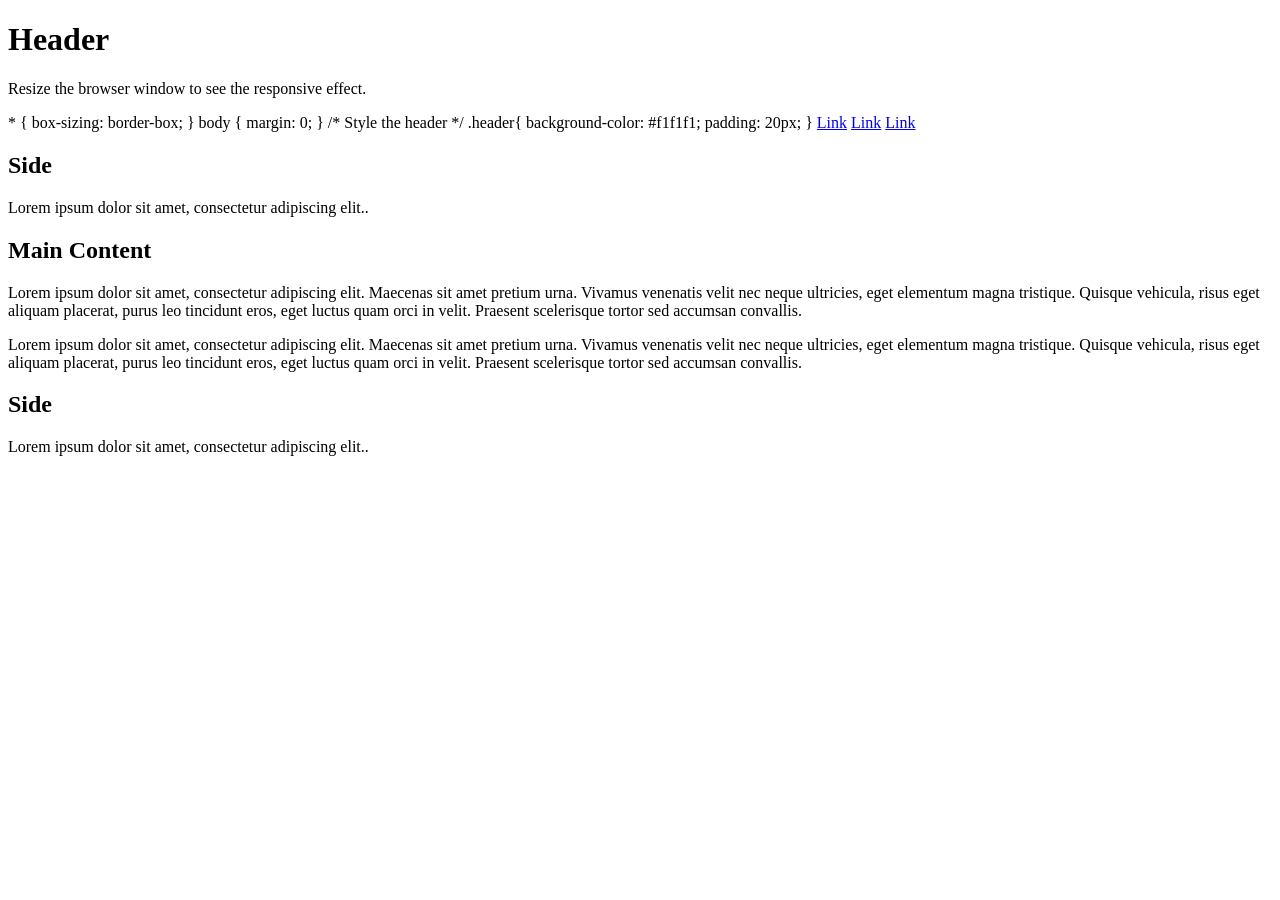
==== index.html @ b2dd4249 "Add files via upload" ====
<!DOCTYPE html>
<html lang="en">
<head>
<title>CSS Website Layout</title>
</head>
<body>
<div class="header">
<h1>Header</h1>
<p>Resize the browser window to see the
responsive effect.</p>
</div>
<div class="topnav">

* {
box-sizing: border-box;
}

body {
margin: 0;
}

/* Style the header */
.header{
background-color: #f1f1f1;
padding: 20px;
}

<a href="#">Link</a>
<a href="#">Link</a>
<a href="#">Link</a>
</div>
<div class="row">
<div class="column side">
<h2>Side</h2>
<p>Lorem ipsum dolor sit amet, consectetur
adipiscing elit..</p>
</div>
<div class="column middle">
<h2>Main Content</h2>
<p>Lorem ipsum dolor sit amet, consectetur
adipiscing elit. Maecenas sit amet pretium urna.
Vivamus venenatis velit nec neque ultricies, eget
elementum magna tristique. Quisque vehicula,
risus eget aliquam placerat, purus leo tincidunt
eros, eget luctus quam orci in velit. Praesent
scelerisque tortor sed accumsan convallis.</p>
<p>Lorem ipsum dolor sit amet, consectetur
adipiscing elit. Maecenas sit amet pretium urna.
Vivamus venenatis velit nec neque ultricies, eget
elementum magna tristique. Quisque vehicula,
risus eget aliquam placerat, purus leo tincidunt
eros, eget luctus quam orci in velit. Praesent
scelerisque tortor sed accumsan convallis.</p>
</div>
<div class="column side">
<h2>Side</h2>
<p>Lorem ipsum dolor sit amet, consectetur
adipiscing elit..</p>
</div>
</div>
<div class="footer">
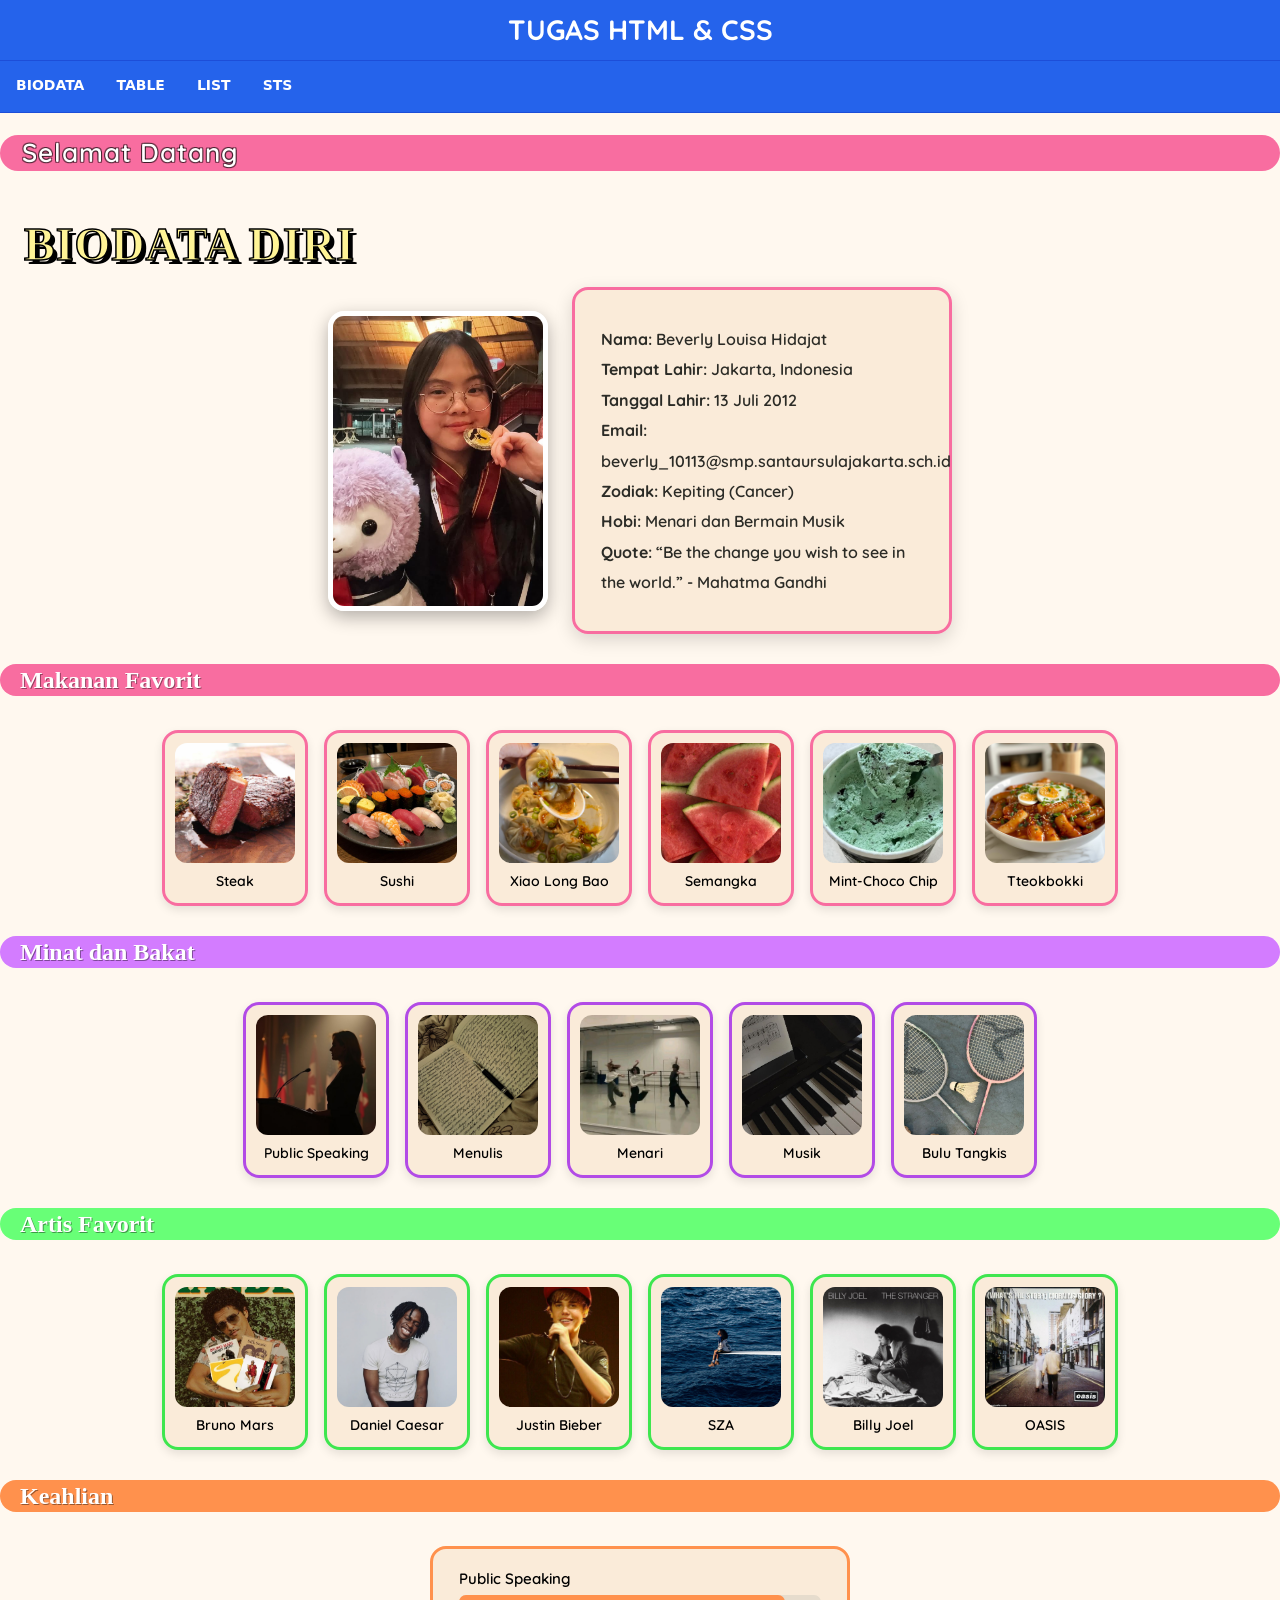
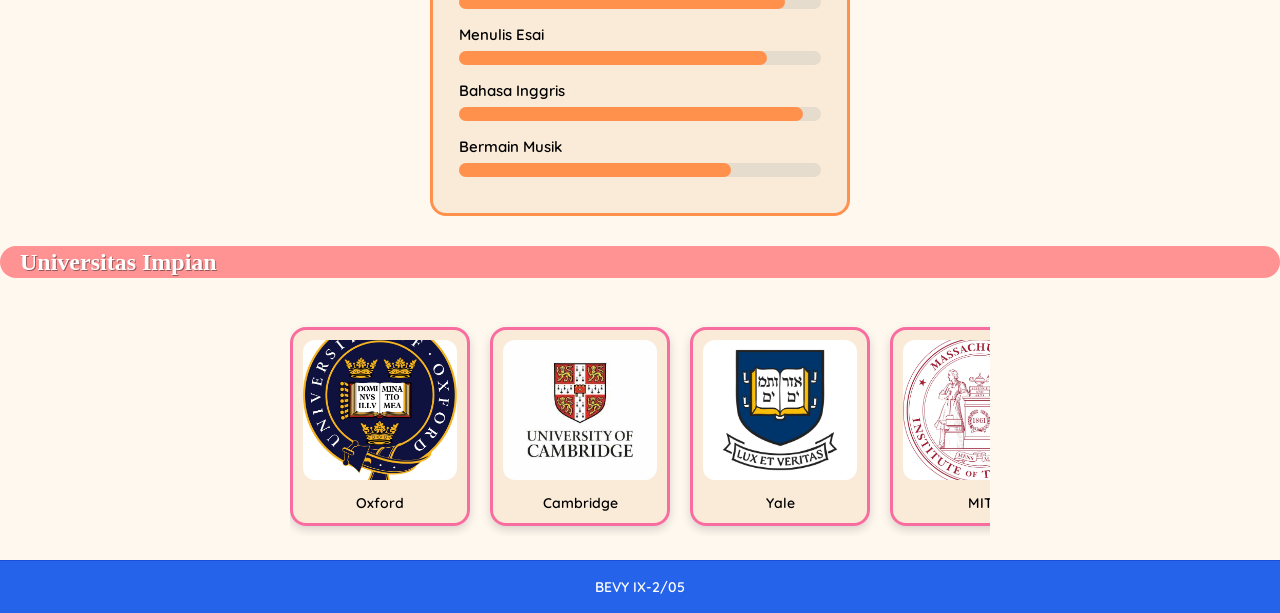
==== commit b9f1d22b: "Add files via upload" ====
--- a/index.html
+++ b/index.html
@@ -1,61 +1,241 @@
 <!DOCTYPE html>
-<html lang="en">
-<head>
-<title>CSS Website Layout</title>
-</head>
-<body>
-<div class="header">
-<h1>Header</h1>
-<p>Resize the browser window to see the
-responsive effect.</p>
+<html>
+    <head>
+        <title>Layout Website</title>
+        <link rel="stylesheet" href="index.css">
+        <link rel="preconnect" href="https://fonts.googleapis.com">
+        <link rel="preconnect" href="https://fonts.gstatic.com" crossorigin>
+        <link href="https://fonts.googleapis.com/css2?family=Quicksand:wght@300..700&display=swap" rel="stylesheet">
+    </head>
+    <body>
+        <!--Membuat Header-->
+        <div class="header">
+            <h5>TUGAS HTML & CSS</h5>
+        </div>
+        <!--Membuat Menu-->
+        <div class="topnav">
+                <a href="index.html">BIODATA</a>
+                <a href="table.html">TABLE</a>
+                <a href="list.html">LIST</a>
+                <a href="sts.html">STS</a>
+        </div>
+        <!--Membuat Konten-->
+        <h2>Selamat Datang</h2>
+        <h1>BIODATA DIRI</h1>
+        <div class="top-row">
+            <img src="Screenshot 2026-08-10 190802.png" alt="Bev" class="foto">
+            <div class="info">
+                <p> <strong>Nama: </strong>Beverly Louisa Hidajat<br>
+                       <strong> Tempat Lahir:</strong> Jakarta, Indonesia<br>
+                       <strong> Tanggal Lahir:</strong> 13 Juli 2012<br>
+                       <strong>Email:</strong> beverly_10113@smp.santaursulajakarta.sch.id<br>
+                       <strong>Zodiak:</strong> Kepiting (Cancer) <br>
+                       <strong>  Hobi:</strong> Menari dan Bermain Musik  <br>
+                       <strong>  Quote:</strong> “Be the change you wish to see in the world.” - Mahatma Gandhi <br>
+                </p>
+            </div>
+        </div>
+            <p class="makanan">Makanan Favorit</p>
+            <div class="makan-list">
+                <div class="food-item">
+                    <div class="food-thumb">
+                        <img src="steak.jpg" alt="Steak" class="foodimg">
+                    </div>
+                    <p>Steak</p>
+                </div>
+                <div class="food-item">
+                    <div class="food-thumb">
+                        <img src="sushi.jpg" alt="Sushi" class="foodimg">
+                    </div>
+                    <p>Sushi</p>
+                </div>
+                <div class="food-item">
+                    <div class="food-thumb">
+                        <img src="Xiao Long Bao.jpg" alt="Xiao Long Bao" class="foodimg">
+                    </div>
+                    <p>Xiao Long Bao</p>
+                </div>
+                <div class="food-item">
+                    <div class="food-thumb">
+                        <img src="watermelon.jpg" alt="Watermelon" class="foodimg">
+                    </div>
+                    <p>Semangka</p>
+                </div>
+                <div class="food-item">
+                    <div class="food-thumb">
+                        <img src="Mint Chocolate Chip.jpg" alt="Mint-Choco Chip" class="foodimg">
+                    </div>
+                    <p>Mint-Choco Chip</p>
+                </div>
+                <div class="food-item">
+                    <div class="food-thumb">
+                        <img src="Tteokbokki.jpg" alt="Tteokbokki" class="foodimg">
+                </div>
+                <p>Tteokbokki</p>
+            </div>
+        </div>  
+
+<p class="minatbakat">Minat dan Bakat</p>
+            <div class="minat-list">
+                <div class="minat-item">
+                    <div class="minat-thumb">
+                        <img src="Public Speaking.jpg" alt="Public Speaking" class="minat">
+                    </div>
+                    <p>Public Speaking</p>
+                </div>
+                <div class="minat-item">
+                    <div class="minat-thumb">
+                        <img src="menulis.jpg" alt="Menulis" class="minat">
+                    </div>
+                    <p>Menulis</p>
+                </div>
+                <div class="minat-item">
+                    <div class="minat-thumb">
+                        <img src="menari.jpg" alt="Menari" class="minat">
+                    </div>
+                    <p>Menari</p>
+                </div>
+                <div class="minat-item">
+                    <div class="minat-thumb">
+                        <img src="musik.jpg" alt="Musik" class="minat">
+                    </div>
+                    <p>Musik</p>
+                </div>
+
+                <div class="minat-item">
+                    <div class="minat-thumb">
+                        <img src="badminton.jpg" alt="badminton" class="minat">
+                    </div>
+                    <p>Bulu Tangkis</p>
+                </div>
+
+                    </div>
+
+<p class="organisasi">Artis Favorit</p>
+            <div class="org-list">
+                <div class="org-item">
+                    <div class="org-thumb">
+                        <img src="Bruno.jpg" alt="Bruno Mars" class="org">
+                    </div>
+                    <p>Bruno Mars</p>
+                </div>
+
+                <div class="org-item">
+                    <div class="org-thumb">
+                        <img src="Daniel.jpg" alt="Daniel Caesar" class="org">
+                    </div>
+                    <p>Daniel Caesar</p>
+                </div>
+                <div class="org-item">
+                    <div class="org-thumb">
+                        <img src="Justin.jpg" alt="Justin Bieber" class="org">
+                    </div>
+                    <p>Justin Bieber</p>
+                </div>
+
+                <div class="org-item">
+                    <div class="org-thumb">
+                        <img src="SZA.jpg" alt="SZA" class="org">
+                    </div>
+                    <p>SZA</p>
+                </div>
+
+                <div class="org-item">
+                    <div class="org-thumb">
+                        <img src="billy.jpg" alt="Taylor Swift" class="org">
+                    </div>
+                    <p> Billy Joel </p>
+                    </div>
+
+                <div class="org-item">
+                    <div class="org-thumb">
+                        <img src="OASIS.jpg" alt="OASIS" class="org">
+                    </div>
+                    <p>OASIS</p>
+                </div>
+
+                    </div>
+
+<p class="keahlian"> Keahlian </p>
+
+<div class="skill-list">
+
+    <div class="skill">
+        <p>Public Speaking</p>
+        <div class="bar">
+            <div class="fill" style="width: 90%;"></div>
+        </div>
+    </div>
+
+    <div class="skill">
+        <p>Menulis Esai</p>
+        <div class="bar">
+            <div class="fill" style="width: 85%;"></div>
+        </div>
+    </div>
+
+    <div class="skill">
+        <p>Bahasa Inggris</p>
+        <div class="bar">
+            <div class="fill" style="width: 95%;"></div>
+        </div>
+    </div>
+
+    <div class="skill">
+        <p>Bermain Musik</p>
+        <div class="bar">
+            <div class="fill" style="width: 75%;"></div>
+        </div>
+    </div>
+
 </div>
-<div class="topnav">
-
-* {
-box-sizing: border-box;
-}
-
-body {
-margin: 0;
-}
-
-/* Style the header */
-.header{
-background-color: #f1f1f1;
-padding: 20px;
-}
-
-<a href="#">Link</a>
-<a href="#">Link</a>
-<a href="#">Link</a>
+
+
+<p class="tempatimpian">Universitas Impian</p>
+
+<div class="carousel">
+    <div class="tempat">
+
+        <div class="tempati">
+            <img src="oxford.jpg" alt="Reading">
+            <p>Oxford</p>
+        </div>
+        <div class="tempati">
+            <img src="cambridge.jpg" alt="Sleeping">
+            <p>Cambridge</p>
+        </div>
+        <div class="tempati">
+            <img src="yale.jpg" alt="Eating">
+            <p>Yale</p>
+        </div>
+        <div class="tempati">
+            <img src="MIT.jpg" alt="Writing">
+            <p>MIT</p>
+        </div>
+
+        <div class="tempati">
+            <img src="Tsinghua.jpg" alt="Reading">
+            <p>Tsinghua</p>
+        </div>
+        <div class="tempati">
+            <img src="Peking.jpg" alt="Sleeping">
+            <p>Peking</p>
+        </div>
+        <div class="tempati">
+            <img src="NYU.jpg" alt="Eating">
+            <p>New York University</p>
+        </div>
+        <div class="tempati">
+            <img src="harvard.jpg" alt="Writing">
+            <p>Harvard</p>
+        </div>
+
+    </div>
 </div>
-<div class="row">
-<div class="column side">
-<h2>Side</h2>
-<p>Lorem ipsum dolor sit amet, consectetur
-adipiscing elit..</p>
-</div>
-<div class="column middle">
-<h2>Main Content</h2>
-<p>Lorem ipsum dolor sit amet, consectetur
-adipiscing elit. Maecenas sit amet pretium urna.
-Vivamus venenatis velit nec neque ultricies, eget
-elementum magna tristique. Quisque vehicula,
-risus eget aliquam placerat, purus leo tincidunt
-eros, eget luctus quam orci in velit. Praesent
-scelerisque tortor sed accumsan convallis.</p>
-<p>Lorem ipsum dolor sit amet, consectetur
-adipiscing elit. Maecenas sit amet pretium urna.
-Vivamus venenatis velit nec neque ultricies, eget
-elementum magna tristique. Quisque vehicula,
-risus eget aliquam placerat, purus leo tincidunt
-eros, eget luctus quam orci in velit. Praesent
-scelerisque tortor sed accumsan convallis.</p>
-</div>
-<div class="column side">
-<h2>Side</h2>
-<p>Lorem ipsum dolor sit amet, consectetur
-adipiscing elit..</p>
-</div>
-</div>
-<div class="footer">+
+        <!--Membuat Footer-->
+        <footer class="footer">
+            <p>BEVY IX-2/05</p>
+        </footer>
+    </body>
+</html>
--- a/index.css
+++ b/index.css
@@ -0,0 +1,492 @@
+* {
+    box-sizing: border-box;
+}
+
+body {
+    margin: 0;
+    min-height: 100vh;  
+    background-color: #fff8ef;
+    font-family: system-ui, -apple-system, BlinkMacSystemFont, 'Segoe UI', sans-serif;
+    font-size: 14px;
+    font-style: normal;
+    font-weight: 600;
+    line-height: 20px;
+    display: flex;
+    flex-direction: column;
+}
+
+.header {
+    background-color: #2563eb;
+    padding: 20px;
+    text-align: center;
+    color: white;
+    border-bottom: 1px solid #1d4ed8;
+}
+
+.header h5,
+.header h1 {
+    margin: 0;
+    font-size: 2em;
+}
+
+.topnav {
+    overflow: hidden;
+   background-color: #2563eb;
+   border-bottom: 1px solid #1d4ed8;
+    display: flex;
+   justify-content: flex-start;
+   align-items: center;
+   flex-wrap: nowrap;
+}
+
+.topnav a {
+    display: block;
+   color: white;
+  font-family: system-ui, -apple-system, BlinkMacSystemFont, 'Segoe UI', sans-serif;
+   font-size: 14px;
+   font-style: normal;
+   font-weight: 600;
+   line-height: 20px;
+   text-align: center;
+   padding: 14px 16px;
+   text-decoration: none;
+   border-bottom: 3px solid transparent;
+   transition: 0.2s ease;
+}
+
+.topnav a:hover {
+   background-color: #1e40af;
+   color: white;
+   border-bottom-color: #93c5fd;
+}
+
+.column{
+    float: left;
+    padding: 10px;
+}
+
+.column.side{
+    width: 25%;
+}
+
+.column.middle{
+    width: 50%;
+}
+
+.row::after{
+    content: "";
+    display: table;
+    clear: both;
+}
+
+.footer{
+    background-color: #2563eb;
+    padding: 16px;
+    margin-top: 24px;
+    text-align: center;
+    color: white;
+    border-top: 1px solid #1d4ed8;
+    width: 100%;
+    display: flex;
+    justify-content: center;
+    align-items: center;
+}
+
+.footer p {
+    margin: 0;
+}
+
+body{
+    background-image:url(https://media.craiyon.com/2025-10-20/xvFX3w5IRyK4u5Uey0DRVg.webp);
+    background-size:cover;
+    background-position:center;
+    background-attachment: fixed;
+    font-family: 'Quicksand', sans-serif;
+}
+
+h2 {
+  font-size: 26px;
+  font-family: 'Quicksand', sans-serif;
+  font-weight: 600;
+  letter-spacing: 1px;
+  color: white;
+  background-color: rgb(248, 109, 160);
+  padding: 8px 22px;
+  display: inline-block;
+  border-radius: 30px;
+  text-shadow:
+    -1px -1px 0 rgba(0,0,0,0.5),
+     1px -1px 0 rgba(0,0,0,0.5),
+    -1px  1px 0 rgba(0,0,0,0.5),
+     1px  1px 0 rgba(0,0,0,0.5);
+  transition: transform 0.25s ease;
+}
+
+h2:hover{
+  transform: scale(1.06) rotate(-1deg);
+}
+
+h1 {
+  font-family: 'Baloo 2', cursive;
+  font-size: 46px;
+  font-weight: 700;
+  letter-spacing: 1px;
+  -webkit-text-stroke: 1.5px #000000;
+  color: rgb(255, 244, 150);
+  background-color: transparent;
+  padding: 12px 24px;
+  display: inline-block;
+  margin-bottom: 20px;
+  text-shadow: 4px 4px 0px #000;
+}
+
+.top-row{
+    display: flex;
+    flex-wrap: wrap;
+    justify-content: center;
+    align-items: center;
+    gap: 24px;
+}
+
+img.foto{
+    width:220px;
+    height:300px;
+    object-fit: cover;
+    border-radius: 16px;
+    border: 5px solid white;
+    box-shadow: 0 6px 18px rgba(0,0,0,0.3);
+    transition: transform 0.3s ease, box-shadow 0.3s ease;
+}
+
+img.foto:hover{
+    transform: rotate(-2deg) scale(1.04);
+    box-shadow: 0 10px 26px rgba(0,0,0,0.4);
+}
+
+div.info{
+    background-color: rgba(250, 235, 215, 0.92);
+    width:380px;
+    max-width: 90%;
+    border-radius: 16px;
+    border: 3px solid rgb(248, 109, 160);
+    padding: 18px 26px;
+    font-family: 'Quicksand', sans-serif;
+    font-size: 16px;
+    line-height: 1.9;
+    color: #2b2b26;
+    box-shadow: 0 6px 18px rgba(0,0,0,0.15);
+    text-align: left;
+    transition: transform 0.3s ease, box-shadow 0.3s ease;
+}
+
+div.info:hover{
+    transform: translateY(-4px);
+    box-shadow: 0 12px 50px rgba(0,0,0,0.22);
+}
+
+p.makanan{
+    font-family: 'Baloo 2', cursive;
+    font-size: 24px;
+    color: white;
+    background-color: rgb(248, 109, 160);
+    display: inline-block;
+    padding: 6px 20px;
+    border-radius: 20px;
+    margin-top: 30px;
+    text-shadow: 1px 1px 0 rgba(0,0,0,0.4);
+}
+
+div.makan-list{
+    display: flex;
+    flex-wrap: wrap;
+    justify-content: center;
+    gap: 16px;
+    margin-top: 10px;
+}
+
+div.food-item{
+    background-color: rgba(250, 235, 215, 0.92);
+    padding: 10px 10px 12px;
+    border-radius: 16px;
+    border: 3px solid rgb(248, 109, 160);
+    font-family: 'Quicksand', sans-serif;
+    font-weight: 600;
+    text-align: center;
+    transition: transform 0.25s ease, box-shadow 0.25s ease, border-color 0.25s ease;
+    box-shadow: 0 4px 10px rgba(0,0,0,0.1);
+    cursor: default;
+}
+
+div.food-item:hover{
+    transform: translateY(-6px) scale(1.03);
+    box-shadow: 0 12px 22px rgba(0,0,0,0.25);
+    border-color: rgb(242, 183, 5);
+}
+
+div.food-item p{
+    margin: 8px 0 0;
+    transition: color 0.25s ease;
+}
+
+div.food-item:hover p{
+    color: rgb(248, 109, 160);
+}
+
+.food-thumb{
+    display: block;
+    width: 120px;
+    height: 120px;
+    border-radius: 12px;
+    overflow: hidden;
+}
+
+img.foodimg{
+    display: block;
+    width: 100%;
+    height: 100%;
+    object-fit: cover;
+    transition: transform 0.4s ease;
+}
+
+div.food-item:hover img.foodimg{
+    transform: scale(1.15);
+}
+
+p.minatbakat{
+    font-family: 'Baloo 2', cursive;
+    font-size: 24px;
+    color: white;
+    background-color: rgb(211, 124, 255);
+    display: inline-block;
+    padding: 6px 20px;
+    border-radius: 20px;
+    margin-top: 30px;
+    text-shadow: 1px 1px 0 rgba(0,0,0,0.4);
+}
+
+div.minat-list{
+    display: flex;
+    flex-wrap: wrap;
+    justify-content: center;
+    gap: 16px;
+    margin-top: 10px;
+}
+
+div.minat-item{
+    background-color: rgba(250, 235, 215, 0.92);
+    padding: 10px 10px 12px;
+    border-radius: 16px;
+    border: 3px solid rgb(178, 75, 230);
+    font-family: 'Quicksand', sans-serif;
+    font-weight: 600;
+    text-align: center;
+    transition: transform 0.25s ease, box-shadow 0.25s ease, border-color 0.25s ease;
+    box-shadow: 0 4px 10px rgba(0,0,0,0.1);
+    cursor: default;
+}
+
+div.minat-item:hover{
+    transform: translateY(-6px) scale(1.03);
+    box-shadow: 0 12px 22px rgba(0,0,0,0.25);
+    border-color: rgb(242, 183, 5);
+}
+
+div.minat-item p{
+    margin: 8px 0 0;
+    transition: color 0.25s ease;
+}
+
+div.minat-item:hover p{
+    color: rgb(161, 35, 224);
+}
+
+.minat-thumb{
+    display: block;
+    width: 120px;
+    height: 120px;
+    border-radius: 12px;
+    overflow: hidden;
+}
+
+img.minat{
+    display: block;
+    width: 100%;
+    height: 100%;
+    object-fit: cover;
+    transition: transform 0.4s ease;
+}
+
+div.food-item:hover img.minat{
+    transform: scale(1.15);
+}
+
+p.organisasi{
+    font-family: 'Baloo 2', cursive;
+    font-size: 24px;
+    color: white;
+    background-color: rgb(104, 255, 119);
+    display: inline-block;
+    padding: 6px 20px;
+    border-radius: 20px;
+    margin-top: 30px;
+    text-shadow: 1px 1px 0 rgba(0,0,0,0.4);
+}
+
+div.org-list{
+    display: flex;
+    flex-wrap: wrap;
+    justify-content: center;
+    gap: 16px;
+    margin-top: 10px;
+}
+
+div.org-item{
+    background-color: rgba(250, 235, 215, 0.92);
+    padding: 10px 10px 12px;
+    border-radius: 16px;
+    border: 3px solid rgb(62, 230, 79);
+    font-family: 'Quicksand', sans-serif;
+    font-weight: 600;
+    text-align: center;
+    transition: transform 0.25s ease, box-shadow 0.25s ease, border-color 0.25s ease;
+    box-shadow: 0 4px 10px rgba(0,0,0,0.1);
+    cursor: default;
+}
+
+div.org-item:hover{
+    transform: translateY(-6px) scale(1.03);
+    box-shadow: 0 12px 22px rgba(0,0,0,0.25);
+    border-color: rgb(242, 183, 5);
+}
+
+div.org-item p{
+    margin: 8px 0 0;
+    transition: color 0.25s ease;
+}
+
+div.org-item:hover p{
+    color: rgb(13, 127, 24);
+}
+
+.org-thumb{
+    display: block;
+    width: 120px;
+    height: 120px;
+    border-radius: 12px;
+    overflow: hidden;
+}
+
+img.org{
+    display: block;
+    width: 100%;
+    height: 100%;
+    object-fit: cover;
+    transition: transform 0.4s ease;
+}
+
+div.food-item:hover img.org{
+    transform: scale(1.15);
+}
+
+p.keahlian{
+    font-family: 'Baloo 2', cursive;
+    font-size: 24px;
+    color: white;
+    background-color: rgb(255, 145, 77);
+    display: inline-block;
+    padding: 6px 20px;
+    border-radius: 20px;
+    margin-top: 30px;
+    text-shadow: 1px 1px 0 rgba(0,0,0,0.4);
+}
+
+div.skill-list{
+    background-color: rgba(250, 235, 215, 0.92);
+    border: 3px solid rgb(255, 145, 77);
+    border-radius: 16px;
+    width: 420px;
+    max-width: 90%;
+    margin: 10px auto 0;
+    padding: 20px 26px;
+    text-align: left;
+}
+
+div.skill p{
+    font-family: 'Quicksand', sans-serif;
+    font-weight: 600;
+    font-size: 15px;
+    margin: 0 0 6px 0;
+}
+
+div.bar{
+    background-color: rgb(230, 220, 205);
+    border-radius: 20px;
+    height: 14px;
+    margin-bottom: 16px;
+}
+
+div.fill{
+    background-color: rgb(255, 145, 77);
+    border-radius: 20px;
+    height: 14px;
+}
+
+.carousel{
+    width: 90%;
+    max-width: 700px;
+    margin: 15px auto 0;
+    overflow: hidden;
+    padding: 10px 0;
+}
+
+p.tempatimpian{
+    font-family: 'Baloo 2', cursive;
+    font-size: 24px;
+    color: white;
+    background-color: rgb(255, 147, 147);
+    display: inline-block;
+    padding: 6px 20px;
+    border-radius: 20px;
+    margin-top: 30px;
+    text-shadow: 1px 1px 0 rgba(0,0,0,0.4);
+}
+
+
+.tempat{
+    display: flex;
+    gap: 20px;
+    width: max-content;
+    animation: jalan 20s linear infinite;
+}
+
+.carousel:hover .track{
+    animation-play-state: paused;
+}
+
+.tempati{
+    width: 180px;
+    background-color: rgba(250, 235, 215, 0.92);
+    border: 3px solid rgb(248, 109, 160);
+    border-radius: 16px;
+    padding: 10px;
+    text-align: center;
+    box-shadow: 0 4px 10px rgba(0,0,0,0.15);
+}
+
+.tempati img{
+    width: 100%;
+    height: 140px;
+    object-fit: cover;
+    border-radius: 12px;
+}
+
+.tempati p{
+    font-family: 'Quicksand', sans-serif;
+    font-weight: 600;
+    margin: 8px 0 0;
+}
+
+@keyframes jalan{
+    from{translate:0;}
+    to{translate:-100%;}
+}
